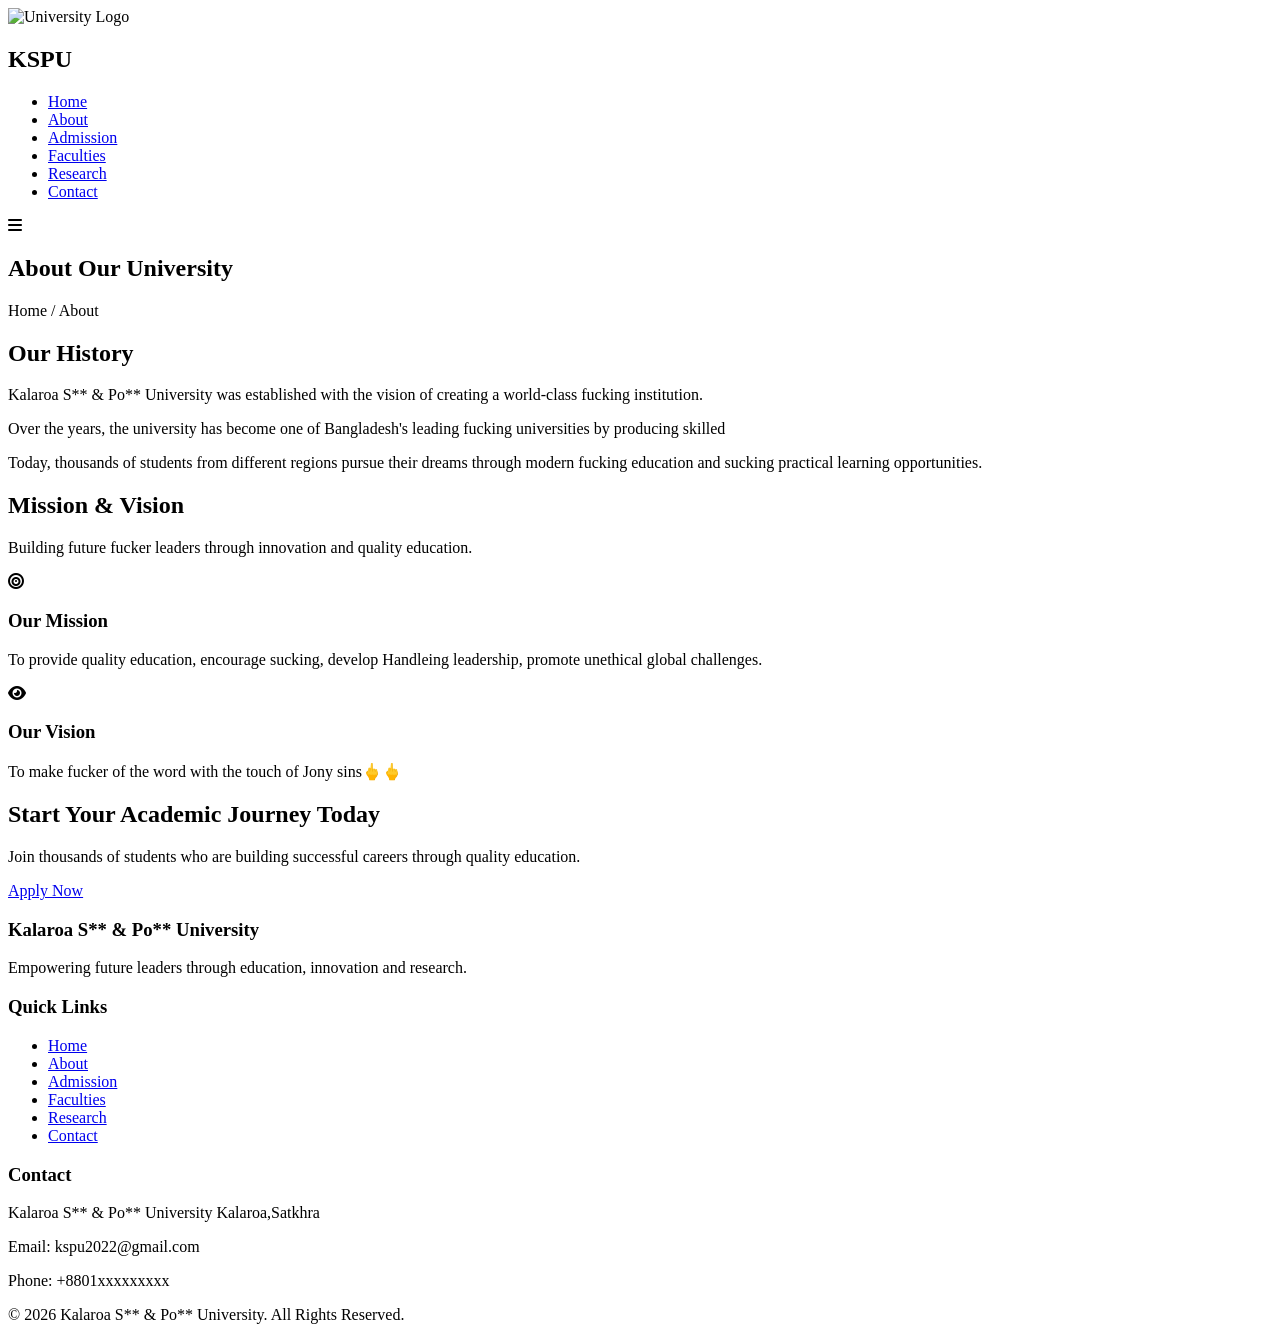
==== about.html @ 798fc44e "Add files via upload" ====
<!DOCTYPE html>
<html lang="en">

<head>

    <meta charset="UTF-8">

    <meta name="viewport" content="width=device-width, initial-scale=1.0">

    <title>About | Kalaroa S** & Po** University</title>

    <!-- CSS -->
    <link rel="stylesheet" href="css/style.css">

    <!-- Font Awesome -->
    <link rel="stylesheet" href="https://cdnjs.cloudflare.com/ajax/libs/font-awesome/6.7.1/css/all.min.css">

    <!-- Google Font -->
    <link rel="preconnect" href="https://fonts.googleapis.com">

    <link rel="preconnect" href="https://fonts.gstatic.com" crossorigin>

    <link href="https://fonts.googleapis.com/css2?family=Poppins:wght@300;400;500;600;700;800&display=swap"
        rel="stylesheet">

</head>

<body>

    <!--==========================
            HEADER
    ===========================-->

    <header>

        <nav class="navbar">

            <div class="logo">

                <img src="images/31f20128-3e54-425a-8d66-b2f7d38aea57.png" alt="University Logo">

                <h2>KSPU</h2>

            </div>

            <ul class="nav-links">

                <li><a href="index.html">Home</a></li>

                <li><a href="about.html" class="active">About</a></li>

                <li><a href="admission.html">Admission</a></li>

                <li><a href="faculties.html">Faculties</a></li>

                <li><a href="research.html">Research</a></li>

                <li><a href="contact.html">Contact</a></li>

            </ul>

            <div class="menu-btn">

                <i class="fa-solid fa-bars"></i>

            </div>

        </nav>

    </header>

    <!--==========================
            PAGE HERO
    ===========================-->

    <section class="page-banner">

        <div class="banner-overlay">

            <div class="container">

                <h1>About Our University</h1>

                <p>

                    Home /

                    <span>About</span>

                </p>

            </div>

        </div>

    </section>

    <!--==========================
            HISTORY
    ===========================-->

    <section class="history">

        <div class="container">

            <div class="history-wrapper">

                <div class="history-image">



                </div>

                <div class="history-content">

                    <h2>

                        Our History

                    </h2>

                    <p>

                        Kalaroa S** & Po** University was
                        established with the vision of creating
                        a world-class fucking institution.

                    </p>

                    <p>

                        Over the years, the university has
                        become one of Bangladesh's leading
                        fucking universities by producing
                        skilled

                    </p>

                    <p>

                        Today, thousands of students from
                        different regions pursue their dreams
                        through modern fucking education and sucking practical
                        learning opportunities.

                    </p>

                </div>

            </div>

        </div>

    </section>

    <!--==========================
            MISSION & VISION
    ===========================-->

    <section class="mission-vision">

        <div class="container">

            <div class="section-title">

                <h2>

                    Mission & Vision

                </h2>

                <p>

                    Building future fucker leaders through
                    innovation and quality education.

                </p>

            </div>

            <div class="mv-grid">

                <div class="mv-card">

                    <i class="fa-solid fa-bullseye"></i>

                    <h3>

                        Our Mission

                    </h3>

                    <p>

                        To provide quality education,
                        encourage sucking,
                        develop Handleing leadership,
                        promote unethical global challenges.

                    </p>

                </div>

                <div class="mv-card">

                    <i class="fa-solid fa-eye"></i>

                    <h3>

                        Our Vision

                    </h3>

                    <p>

                        To make fucker of the word with the touch of Jony sins🖕🖕

                    </p>

                </div>

            </div>

        </div>

    </section>

    <!--==========================
            CORE VALUES
    ===========================-->
    <!-- <section class="core-values">

        <div class="container">

            <div class="section-title">

                <h2>

                    Our Core Values

                </h2>

                <p>

                    Principles that guide our
                    academic and professional excellence.

                </p>

            </div>

            <div class="value-grid">
                <div class="value-card">

                    <i class="fa-solid fa-user-graduate"></i>

                    <h3>Student Success</h3>

                    <p>
                        We place students at the center of everything
                        we do and help them achieve academic and
                        professional excellence.
                    </p>

                </div>

                <div class="value-card">

                    <i class="fa-solid fa-lightbulb"></i>

                    <h3>Innovation</h3>

                    <p>
                        Encouraging creativity, research and innovative
                        thinking to solve real-world challenges.
                    </p>

                </div>

                <div class="value-card">

                    <i class="fa-solid fa-handshake"></i>

                    <h3>Integrity</h3>

                    <p>
                        We believe in honesty, responsibility and
                        ethical leadership in education and society.
                    </p>

                </div>

                <div class="value-card">

                    <i class="fa-solid fa-earth-asia"></i>

                    <h3>Global Perspective</h3>

                    <p>
                        Preparing graduates to compete and succeed in
                        the international job market.
                    </p>

                </div>

            </div>

        </div>

    </section> -->

    <!--==========================
                                        ACHIEVEMENTS
                                ===========================-->

    <!-- <section class="achievements">

        <div class="container">

            <div class="section-title">

                <h2>Our Achievements</h2>

                <p>
                    Milestones that reflect our commitment to
                    academic excellence.
                </p>

            </div>

            <div class="achievement-grid">

                <div class="achievement-card">

                    <h3>50+</h3>

                    <p>Academic Programs</p>

                </div>

                <div class="achievement-card">

                    <h3>12,000+</h3>

                    <p>Students</p>

                </div>

                <div class="achievement-card">

                    <h3>500+</h3>

                    <p>Faculty Members</p>

                </div>

                <div class="achievement-card">

                    <h3>150+</h3>

                    <p>Research Publications</p>

                </div>

            </div>

        </div>

    </section> -->

    <!--==========================
                                        TIMELINE
                                ===========================-->

    <!--<section class="timeline">

        <div class="container">

            <div class="section-title">

                <h2>University Journey</h2>

            </div>

            <div class="timeline-box">

                <div class="timeline-item">

                    <span>2002</span>

                    <h3>University Established</h3>

                    <p>
                        DIU began its journey with a vision of providing
                        quality higher education.
                    </p>

                </div>

                <div class="timeline-item">

                    <span>2010</span>

                    <h3>Research Expansion</h3>

                    <p>
                        Modern laboratories and research centers were
                        established.
                    </p>

                </div>

                <div class="timeline-item">

                    <span>2018</span>

                    <h3>International Recognition</h3>

                    <p>
                        Expanded collaborations with universities around
                        the world.
                    </p>

                </div>

                <div class="timeline-item">

                    <span>2026</span>

                    <h3>Innovation Continues</h3>

                    <p>
                        Focusing on AI, Cyber Security, Robotics and
                        Entrepreneurship.
                    </p>

                </div>

            </div>

        </div>

    </section> -->

    <!--==========================
                                        WHY CHOOSE US
                                ===========================-->

    <!-- <section class="why-us">

        <div class="container">

            <div class="section-title">

                <h2>Why Choose KSPU?</h2>

            </div>

            <div class="why-grid">

                <div class="why-card">

                    <i class="fa-solid fa-chalkboard-user"></i>

                    <h3>Experienced Faculty</h3>

                </div>

                <div class="why-card">

                    <i class="fa-solid fa-laptop-code"></i>

                    <h3>Modern Labs</h3>

                </div>

                <div class="why-card">

                    <i class="fa-solid fa-globe"></i>

                    <h3>International Collaboration</h3>

                </div>

                <div class="why-card">

                    <i class="fa-solid fa-briefcase"></i>

                    <h3>Career Support</h3>

                </div>

            </div>

        </div>

    </section> -->

    <!--==========================
                                        CALL TO ACTION
                                ===========================-->

    <section class="cta">

        <div class="container">

            <h2>Start Your Academic Journey Today</h2>

            <p>
                Join thousands of students who are building
                successful careers through quality education.
            </p>

            <a href="admission.html" class="btn">
                Apply Now
            </a>

        </div>

    </section>

    <!--==========================
                                        FOOTER
                                ===========================-->

    <footer>

        <div class="container">

            <div class="footer-grid">

                <div class="footer-box">

                    <h3>Kalaroa S** & Po** University</h3>

                    <p>
                        Empowering future leaders through education,
                        innovation and research.
                    </p>

                </div>

                <div class="footer-box">

                    <h3>Quick Links</h3>

                    <ul>

                        <li><a href="index.html">Home</a></li>

                        <li><a href="about.html">About</a></li>

                        <li><a href="admission.html">Admission</a></li>

                        <li><a href="faculties.html">Faculties</a></li>

                        <li><a href="research.html">Research</a></li>

                        <li><a href="contact.html">Contact</a></li>

                    </ul>

                </div>

                <div class="footer-box">

                    <h3>Contact</h3>

                    <p>Kalaroa S** & Po** University
                        Kalaroa,Satkhra</p>

                    <p>Email: kspu2022@gmail.com</p>

                    <p>Phone: +8801xxxxxxxxx</p>

                </div>

            </div>

            <div class="footer-bottom">

                <p>
                    © 2026 Kalaroa S** & Po** University.
                    All Rights Reserved.
                </p>

            </div>

        </div>

    </footer>

    <script src="js/script.js"></script>

</body>

</html>
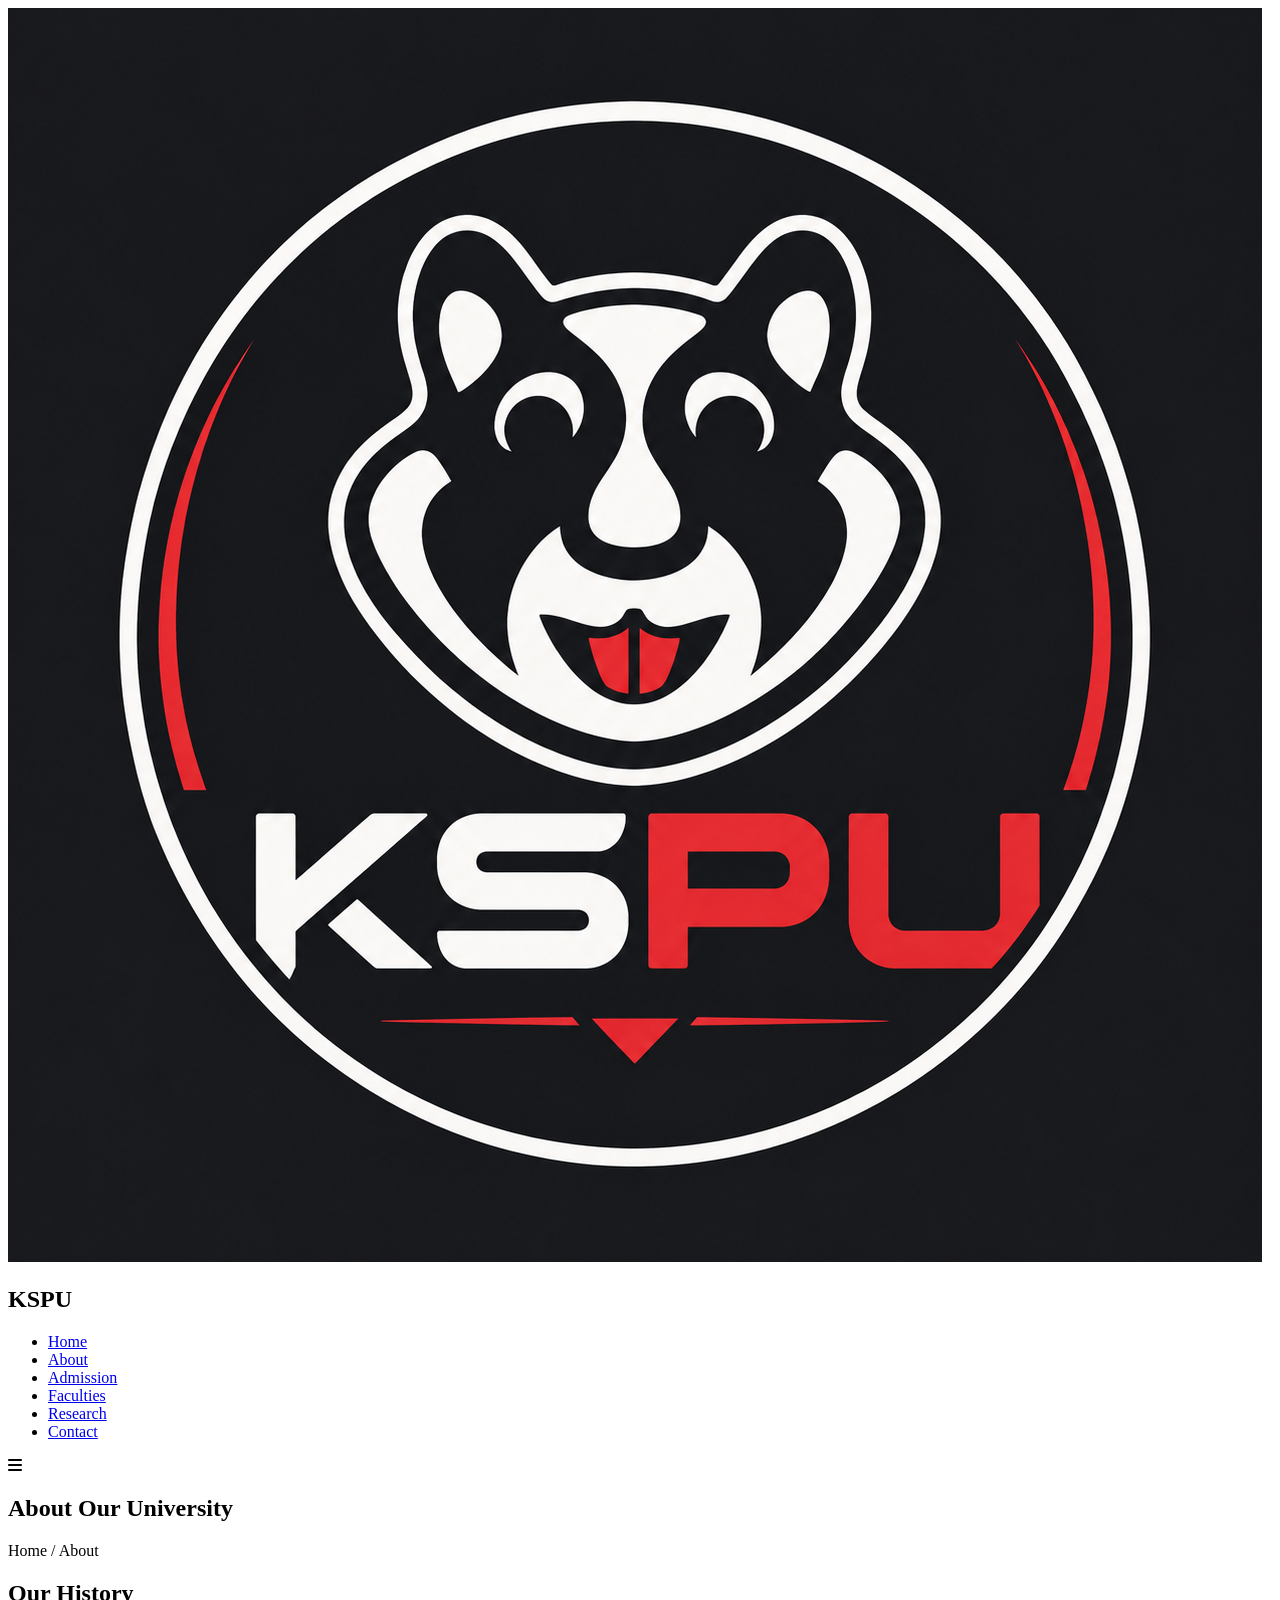
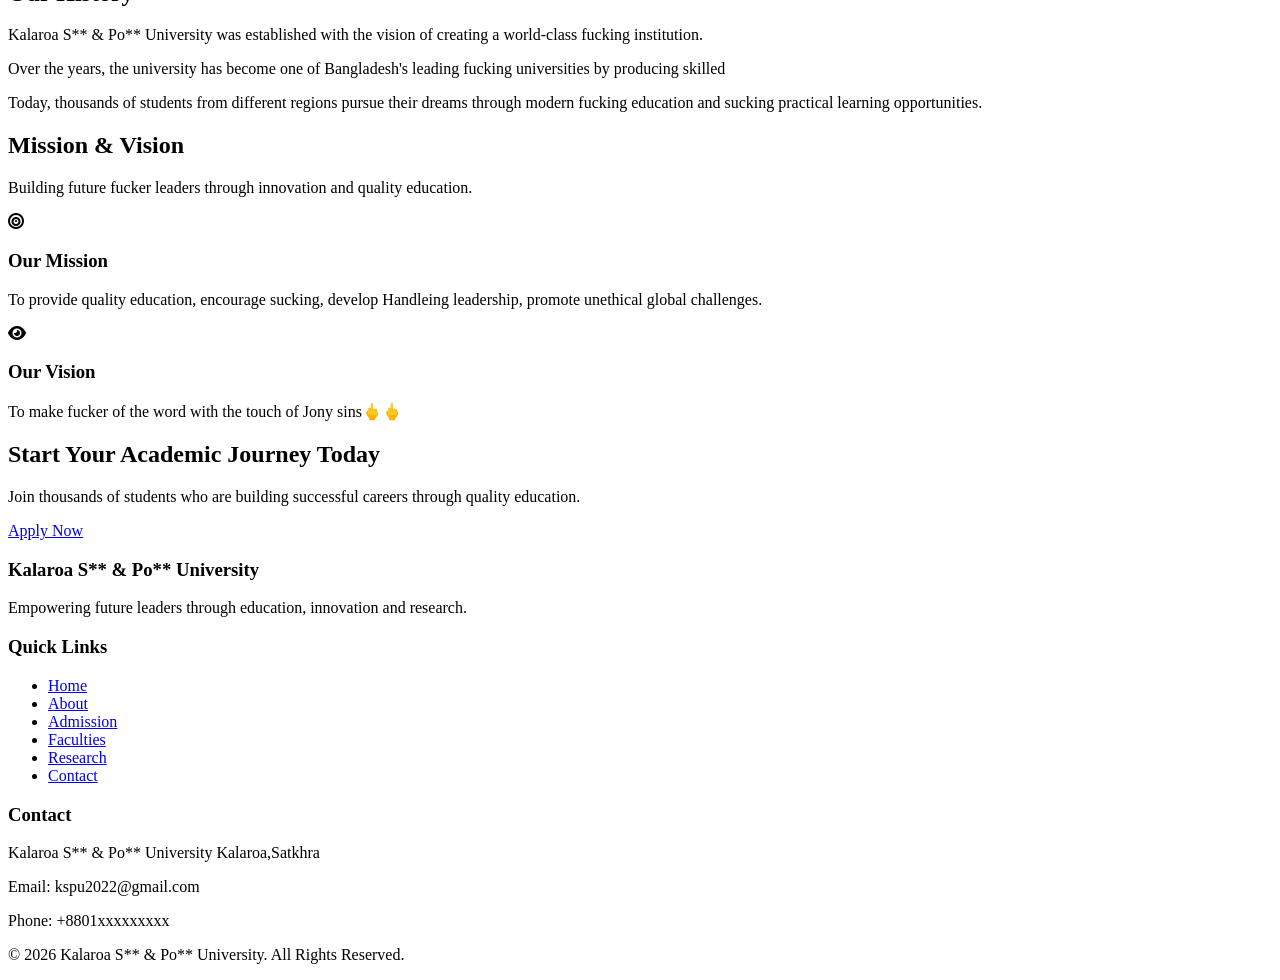
==== commit 145c4c2d: "Update about.html" ====
--- a/about.html
+++ b/about.html
@@ -37,7 +37,7 @@
 
             <div class="logo">
 
-                <img src="images/31f20128-3e54-425a-8d66-b2f7d38aea57.png" alt="University Logo">
+                <img src="31f20128-3e54-425a-8d66-b2f7d38aea57.png" alt="University Logo">
 
                 <h2>KSPU</h2>
 
@@ -594,4 +594,4 @@
 
 </body>
 
-</html>+</html>
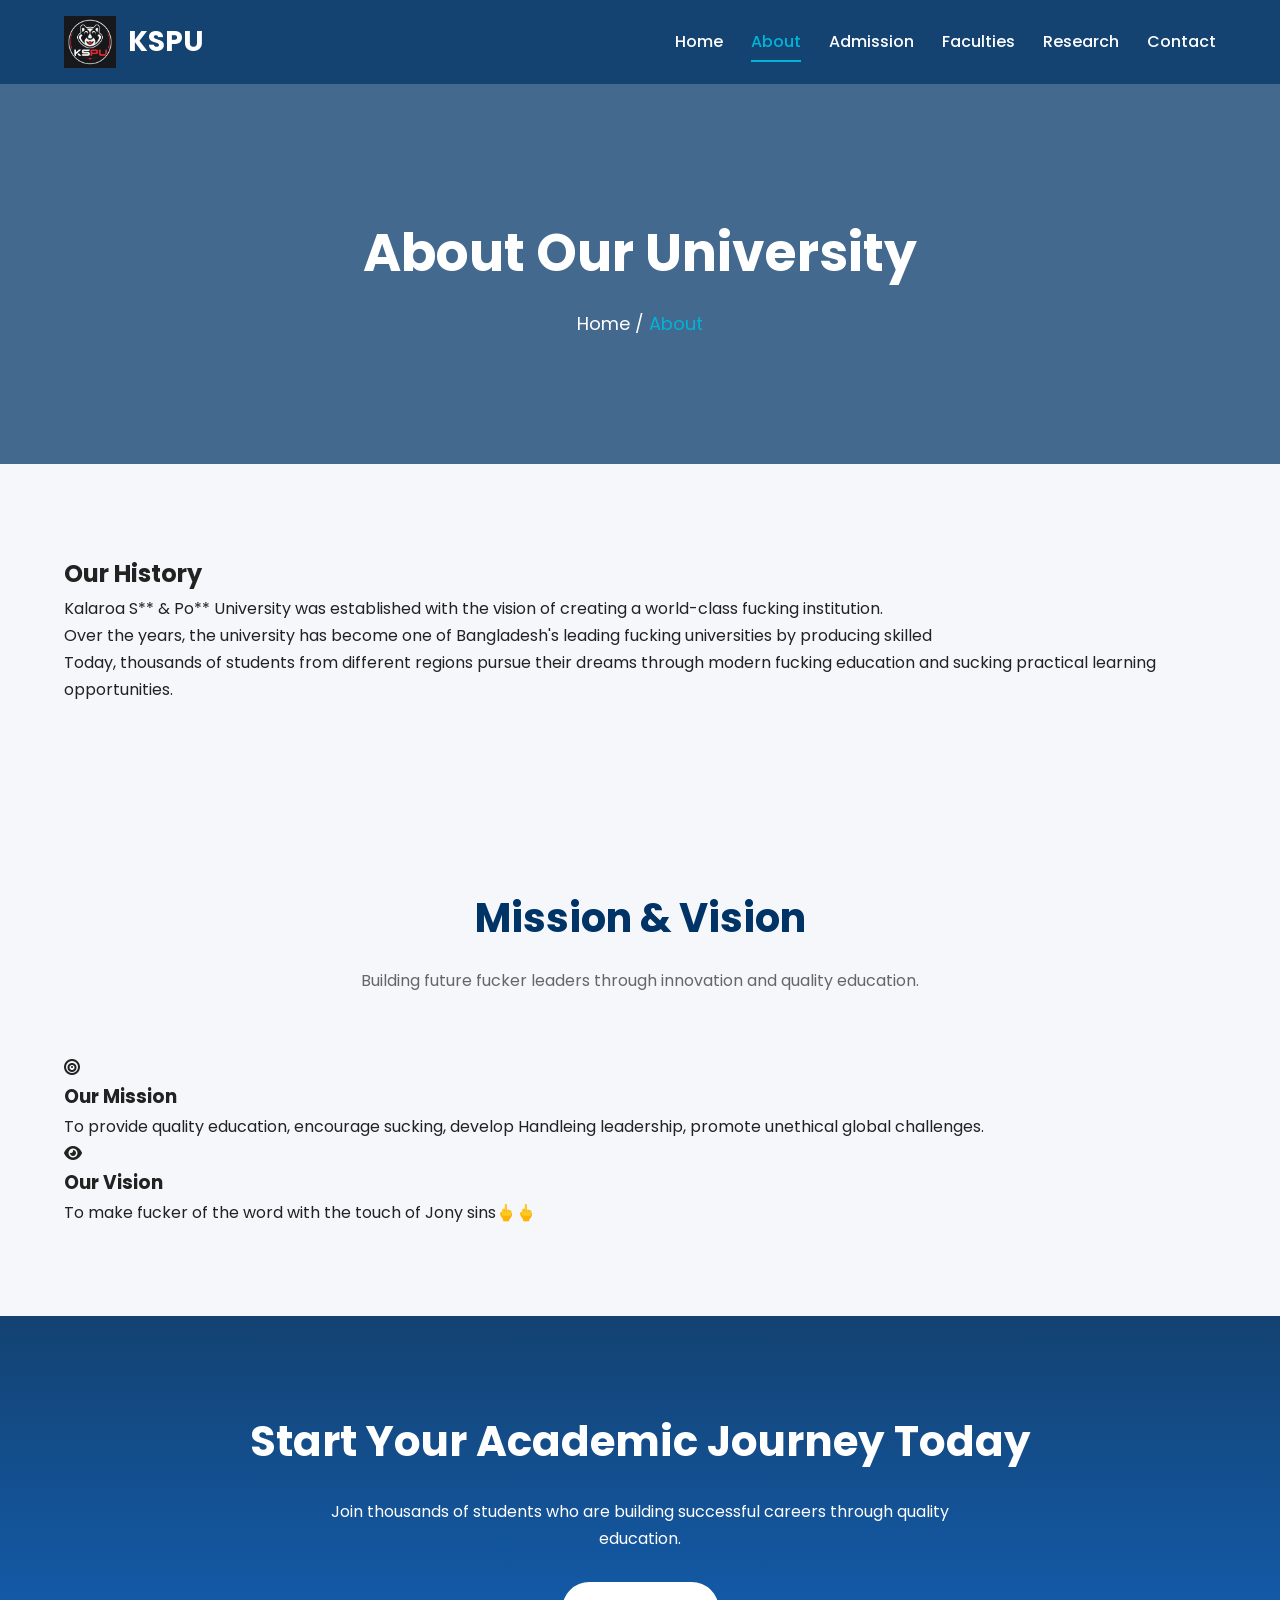
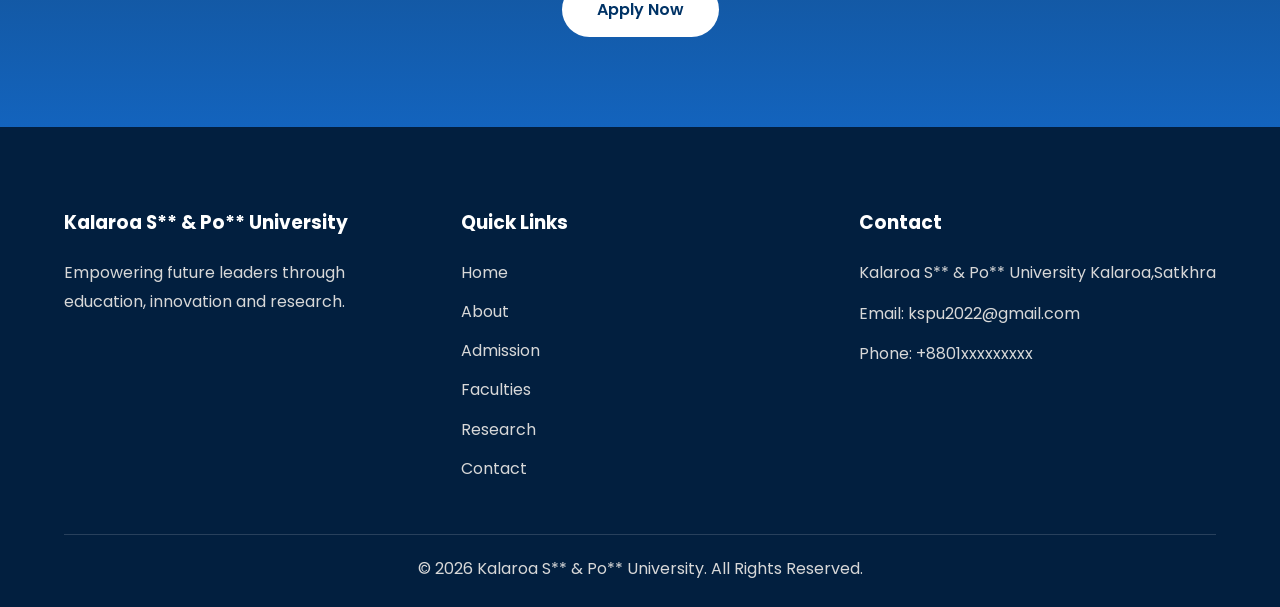
==== commit 17ffaa5f: "Fix HTML formatting and add responsive stylesheet" ====
--- a/about.html
+++ b/about.html
@@ -10,7 +10,8 @@
     <title>About | Kalaroa S** & Po** University</title>
 
     <!-- CSS -->
-    <link rel="stylesheet" href="css/style.css">
+    <link rel="stylesheet" href="style.css">
+     <link rel="stylesheet" href="responsive.css">
 
     <!-- Font Awesome -->
     <link rel="stylesheet" href="https://cdnjs.cloudflare.com/ajax/libs/font-awesome/6.7.1/css/all.min.css">
@@ -590,7 +591,7 @@
 
     </footer>
 
-    <script src="js/script.js"></script>
+    <script src="script.js"></script>
 
 </body>
 
--- a/style.css
+++ b/style.css
@@ -0,0 +1,1617 @@
+/*==================================================
+        GOOGLE FONT
+==================================================*/
+@import url('https://fonts.googleapis.com/css2?family=Poppins:wght@300;400;500;600;700;800&display=swap');
+
+/*==================================================
+        RESET
+==================================================*/
+* {
+    margin: 0;
+    padding: 0;
+    box-sizing: border-box;
+}
+
+html {
+    scroll-behavior: smooth;
+}
+
+body {
+    font-family: 'Poppins', sans-serif;
+    background: #f5f7fb;
+    color: #222;
+    line-height: 1.7;
+    overflow-x: hidden;
+}
+
+img {
+    max-width: 100%;
+    display: block;
+}
+
+a {
+    text-decoration: none;
+}
+
+ul {
+    list-style: none;
+}
+
+button,
+input,
+textarea {
+    font-family: 'Poppins', sans-serif;
+}
+
+.container {
+    width: 90%;
+    max-width: 1200px;
+    margin: auto;
+}
+
+/*==================================================
+        ROOT COLORS
+==================================================*/
+:root {
+
+    --primary: #003366;
+    --secondary: #0057B8;
+    --accent: #00B4D8;
+    --white: #ffffff;
+    --dark: #222222;
+    --gray: #666666;
+    --light: #f4f7fb;
+    --shadow: 0 10px 30px rgba(0, 0, 0, .08);
+    --radius: 16px;
+    --transition: .35s ease;
+
+}
+
+/*==================================================
+        COMMON SECTION
+==================================================*/
+
+section {
+    padding: 90px 0;
+}
+
+.section-title {
+    text-align: center;
+    margin-bottom: 60px;
+}
+
+.section-title h2 {
+    font-size: 40px;
+    color: var(--primary);
+    margin-bottom: 15px;
+    font-weight: 700;
+}
+
+.section-title p {
+    max-width: 750px;
+    margin: auto;
+    color: var(--gray);
+}
+
+/*==================================================
+        BUTTON
+==================================================*/
+
+.btn {
+
+    display: inline-block;
+    padding: 14px 35px;
+    background: var(--secondary);
+    color: #fff;
+    border-radius: 50px;
+    transition: var(--transition);
+    font-weight: 600;
+
+}
+
+.btn:hover {
+
+    background: var(--primary);
+    transform: translateY(-5px);
+
+}
+
+/*==================================================
+        HEADER
+==================================================*/
+
+header {
+
+    position: fixed;
+    width: 100%;
+    left: 0;
+    top: 0;
+    z-index: 999;
+
+}
+
+.navbar {
+
+    display: flex;
+    justify-content: space-between;
+    align-items: center;
+    padding: 16px 5%;
+    background: rgba(0, 51, 102, .92);
+    backdrop-filter: blur(15px);
+
+}
+
+.logo {
+
+    display: flex;
+    align-items: center;
+    gap: 12px;
+
+}
+
+.logo img {
+
+    width: 52px;
+
+}
+
+.logo h2 {
+
+    color: #fff;
+    font-size: 28px;
+    font-weight: 700;
+
+}
+
+.nav-links {
+
+    display: flex;
+    gap: 28px;
+
+}
+
+.nav-links li {
+
+    position: relative;
+
+}
+
+.nav-links a {
+
+    color: #fff;
+    font-weight: 500;
+    transition: var(--transition);
+
+}
+
+.nav-links a:hover,
+.nav-links a.active {
+
+    color: var(--accent);
+
+}
+
+.nav-links a::after {
+
+    content: "";
+    position: absolute;
+    left: 0;
+    bottom: -6px;
+    width: 0;
+    height: 2px;
+    background: var(--accent);
+    transition: .3s;
+
+}
+
+.nav-links a:hover::after,
+.nav-links a.active::after {
+
+    width: 100%;
+
+}
+
+.menu-btn {
+
+    display: none;
+    color: #fff;
+    font-size: 28px;
+    cursor: pointer;
+
+}
+
+/*==================================================
+        PAGE BANNER
+==================================================*/
+
+.page-banner {
+
+    margin-top: 84px;
+    height: 380px;
+    background: url("../images/banner.jpg") center center/cover no-repeat;
+    position: relative;
+    display: flex;
+    align-items: center;
+    justify-content: center;
+
+}
+
+.banner-overlay {
+
+    position: absolute;
+    inset: 0;
+    background: rgba(0, 51, 102, .72);
+    display: flex;
+    align-items: center;
+    justify-content: center;
+    text-align: center;
+    color: #fff;
+
+}
+
+.banner-overlay h1 {
+
+    font-size: 52px;
+    margin-bottom: 12px;
+
+}
+
+.banner-overlay p {
+
+    font-size: 18px;
+
+}
+
+.banner-overlay span {
+
+    color: var(--accent);
+
+}
+
+/*==================================================
+                HERO SECTION
+==================================================*/
+
+.hero {
+
+    position: relative;
+    width: 100%;
+    height: 100vh;
+    overflow: hidden;
+
+}
+
+.slider {
+
+    position: relative;
+    width: 100%;
+    height: 100%;
+
+}
+
+.slide {
+
+    position: absolute;
+    top: 0;
+    left: 0;
+    width: 100%;
+    height: 100%;
+    opacity: 0;
+    visibility: hidden;
+    transition: 1s;
+
+}
+
+.slide.active {
+
+    opacity: 1;
+    visibility: visible;
+
+}
+
+.slide img {
+
+    width: 100%;
+    height: 100%;
+    object-fit: cover;
+
+}
+
+.hero::before {
+
+    content: "";
+    position: absolute;
+    inset: 0;
+    background: rgba(0, 0, 0, .55);
+    z-index: 1;
+
+}
+
+.hero-content {
+
+    position: absolute;
+    top: 50%;
+    left: 50%;
+    transform: translate(-50%, -50%);
+    width: 90%;
+    max-width: 850px;
+    text-align: center;
+    color: #fff;
+    z-index: 5;
+
+}
+
+.hero-content h1 {
+
+    font-size: 60px;
+    font-weight: 700;
+    margin-bottom: 20px;
+    line-height: 1.2;
+
+}
+
+.hero-content h1 span {
+
+    color: var(--accent);
+
+}
+
+.hero-content p {
+
+    font-size: 18px;
+    margin-bottom: 35px;
+
+}
+
+/*==================================================
+                SLIDER BUTTON
+==================================================*/
+
+.slider-btn {
+
+    position: absolute;
+    top: 50%;
+    transform: translateY(-50%);
+    width: 55px;
+    height: 55px;
+    border: none;
+    border-radius: 50%;
+    background: rgba(255, 255, 255, .20);
+    color: #fff;
+    cursor: pointer;
+    font-size: 22px;
+    transition: .3s;
+    z-index: 6;
+
+}
+
+.slider-btn:hover {
+
+    background: var(--secondary);
+
+}
+
+.prev {
+
+    left: 30px;
+
+}
+
+.next {
+
+    right: 30px;
+
+}
+
+/*==================================================
+                WELCOME SECTION
+==================================================*/
+
+.welcome {
+
+    background: #fff;
+
+}
+
+.welcome-grid {
+
+    display: grid;
+    grid-template-columns: repeat(auto-fit, minmax(280px, 1fr));
+    gap: 30px;
+
+}
+
+.welcome-card {
+
+    background: #fff;
+    padding: 35px;
+    border-radius: var(--radius);
+    text-align: center;
+    box-shadow: var(--shadow);
+    transition: var(--transition);
+
+}
+
+.welcome-card:hover {
+
+    transform: translateY(-10px);
+
+}
+
+.welcome-card i {
+
+    font-size: 55px;
+    color: var(--secondary);
+    margin-bottom: 20px;
+
+}
+
+.welcome-card h3 {
+
+    color: var(--primary);
+    margin-bottom: 15px;
+
+}
+
+.welcome-card p {
+
+    color: var(--gray);
+
+}
+
+/*==================================================
+                VC SECTION
+==================================================*/
+
+.vc-wrapper {
+
+    display: grid;
+    grid-template-columns: 1fr 1fr;
+    gap: 60px;
+    align-items: center;
+
+}
+
+.vc-image img {
+
+    border-radius: 20px;
+    box-shadow: var(--shadow);
+
+}
+
+.vc-content h2 {
+
+    color: var(--primary);
+    margin-bottom: 20px;
+
+}
+
+.vc-content p {
+
+    color: var(--gray);
+    margin-bottom: 18px;
+
+}
+
+.vc-content h4 {
+
+    color: var(--secondary);
+    margin-top: 20px;
+
+}
+
+.vc-content span {
+
+    color: #777;
+
+}
+
+/*==================================================
+            FACULTY OVERVIEW
+==================================================*/
+
+.faculty-grid {
+
+    display: grid;
+    grid-template-columns: repeat(auto-fit, minmax(300px, 1fr));
+    gap: 30px;
+
+}
+
+.faculty-card {
+
+    background: #fff;
+    border-radius: 18px;
+    overflow: hidden;
+    box-shadow: var(--shadow);
+    transition: .35s;
+
+}
+
+.faculty-card:hover {
+
+    transform: translateY(-10px);
+
+}
+
+.faculty-card img {
+
+    height: 230px;
+    object-fit: cover;
+
+}
+
+.faculty-content {
+
+    padding: 25px;
+
+}
+
+.faculty-content h3 {
+
+    color: var(--primary);
+    margin-bottom: 15px;
+
+}
+
+.faculty-content p {
+
+    color: var(--gray);
+
+}
+
+/*========== END OF PART 2 ==========*/
+/*==================================================
+                RESEARCH SECTION
+==================================================*/
+
+.research {
+
+    background: var(--light);
+
+}
+
+.research-grid {
+
+    display: grid;
+    grid-template-columns: repeat(auto-fit, minmax(300px, 1fr));
+    gap: 30px;
+
+}
+
+.research-card {
+
+    background: #fff;
+    border-radius: 18px;
+    padding: 35px 30px;
+    text-align: center;
+    box-shadow: var(--shadow);
+    transition: var(--transition);
+
+}
+
+.research-card:hover {
+
+    transform: translateY(-10px);
+
+}
+
+.research-card i {
+
+    width: 90px;
+    height: 90px;
+    line-height: 90px;
+    border-radius: 50%;
+    background: rgba(0, 87, 184, .1);
+    color: var(--secondary);
+    font-size: 36px;
+    margin-bottom: 25px;
+
+}
+
+.research-card h3 {
+
+    color: var(--primary);
+    margin-bottom: 15px;
+
+}
+
+.research-card p {
+
+    color: var(--gray);
+
+}
+
+/*==================================================
+                STATISTICS
+==================================================*/
+
+.statistics,
+.faculty-stats,
+.research-stats {
+
+    background: linear-gradient(rgba(0, 51, 102, .92),
+            rgba(0, 51, 102, .92)),
+        url("../images/stat-bg.jpg") center/cover;
+
+}
+
+.stats-grid {
+
+    display: grid;
+    grid-template-columns: repeat(auto-fit, minmax(220px, 1fr));
+    gap: 30px;
+
+}
+
+.stat-card {
+
+    background: rgba(255, 255, 255, .08);
+    border: 1px solid rgba(255, 255, 255, .15);
+    backdrop-filter: blur(8px);
+    padding: 35px 20px;
+    border-radius: 18px;
+    text-align: center;
+    transition: var(--transition);
+
+}
+
+.stat-card:hover {
+
+    transform: translateY(-8px);
+
+}
+
+.stat-card h2 {
+
+    font-size: 48px;
+    color: var(--accent);
+    margin-bottom: 10px;
+
+}
+
+.stat-card p {
+
+    color: #fff;
+    font-size: 18px;
+
+}
+
+/*==================================================
+                ABOUT PAGE
+==================================================*/
+
+.about-content {
+
+    display: grid;
+    grid-template-columns: 1fr 1fr;
+    gap: 60px;
+    align-items: center;
+
+}
+
+.about-image img {
+
+    border-radius: 20px;
+    box-shadow: var(--shadow);
+
+}
+
+.about-text h2 {
+
+    color: var(--primary);
+    margin-bottom: 20px;
+
+}
+
+.about-text p {
+
+    color: var(--gray);
+    margin-bottom: 18px;
+    text-align: justify;
+
+}
+
+/*==================================================
+            MISSION | VISION
+==================================================*/
+
+.mission-grid {
+
+    display: grid;
+    grid-template-columns: repeat(auto-fit, minmax(320px, 1fr));
+    gap: 30px;
+
+}
+
+.mission-card {
+
+    background: #fff;
+    border-radius: 18px;
+    padding: 35px;
+    text-align: center;
+    box-shadow: var(--shadow);
+    transition: var(--transition);
+
+}
+
+.mission-card:hover {
+
+    transform: translateY(-10px);
+
+}
+
+.mission-card i {
+
+    font-size: 50px;
+    color: var(--secondary);
+    margin-bottom: 20px;
+
+}
+
+.mission-card h3 {
+
+    color: var(--primary);
+    margin-bottom: 15px;
+
+}
+
+.mission-card p {
+
+    color: var(--gray);
+
+}
+
+/*==================================================
+            ACHIEVEMENTS
+==================================================*/
+
+.achievement-grid {
+
+    display: grid;
+    grid-template-columns: repeat(auto-fit, minmax(260px, 1fr));
+    gap: 25px;
+
+}
+
+.achievement-card {
+
+    background: #fff;
+    padding: 30px;
+    border-radius: 18px;
+    box-shadow: var(--shadow);
+    text-align: center;
+    transition: var(--transition);
+
+}
+
+.achievement-card:hover {
+
+    transform: translateY(-8px);
+
+}
+
+.achievement-card i {
+
+    font-size: 45px;
+    color: #f4b400;
+    margin-bottom: 20px;
+
+}
+
+.achievement-card h3 {
+
+    color: var(--primary);
+    margin-bottom: 12px;
+
+}
+
+.achievement-card p {
+
+    color: var(--gray);
+
+}
+
+/*========== END OF PART 3 ==========*/
+/*==================================================
+                DEPARTMENTS
+==================================================*/
+
+.departments {
+
+    background: var(--light);
+
+}
+
+.department-grid {
+
+    display: grid;
+    grid-template-columns: repeat(auto-fit, minmax(320px, 1fr));
+    gap: 30px;
+
+}
+
+.department-card {
+
+    background: #fff;
+    border-radius: 18px;
+    overflow: hidden;
+    box-shadow: var(--shadow);
+    transition: var(--transition);
+
+}
+
+.department-card:hover {
+
+    transform: translateY(-10px);
+
+}
+
+.department-card img {
+
+    width: 100%;
+    height: 230px;
+    object-fit: cover;
+
+}
+
+.department-content {
+
+    padding: 25px;
+
+}
+
+.department-content h3 {
+
+    color: var(--primary);
+    margin-bottom: 15px;
+
+}
+
+.department-content p {
+
+    color: var(--gray);
+
+}
+
+/*==================================================
+                DEAN MESSAGE
+==================================================*/
+
+.dean-wrapper {
+
+    display: grid;
+    grid-template-columns: 1fr 1fr;
+    gap: 60px;
+    align-items: center;
+
+}
+
+.dean-image img {
+
+    border-radius: 20px;
+    box-shadow: var(--shadow);
+
+}
+
+.dean-content h2 {
+
+    color: var(--primary);
+    margin-bottom: 20px;
+
+}
+
+.dean-content p {
+
+    color: var(--gray);
+    margin-bottom: 18px;
+
+}
+
+.dean-content h4 {
+
+    margin-top: 20px;
+    color: var(--secondary);
+
+}
+
+.dean-content span {
+
+    color: #777;
+
+}
+
+/*==================================================
+                TEACHER CARD
+==================================================*/
+
+.teacher-grid {
+
+    display: grid;
+    grid-template-columns: repeat(auto-fit, minmax(260px, 1fr));
+    gap: 30px;
+
+}
+
+.teacher-card {
+
+    background: #fff;
+    border-radius: 18px;
+    text-align: center;
+    overflow: hidden;
+    box-shadow: var(--shadow);
+    transition: var(--transition);
+
+}
+
+.teacher-card:hover {
+
+    transform: translateY(-10px);
+
+}
+
+.teacher-card img {
+
+    width: 100%;
+    height: 280px;
+    object-fit: cover;
+
+}
+
+.teacher-card h3 {
+
+    margin-top: 20px;
+    color: var(--primary);
+
+}
+
+.teacher-card span {
+
+    display: block;
+    color: var(--secondary);
+    margin: 10px 0;
+    font-weight: 600;
+
+}
+
+.teacher-card p {
+
+    color: var(--gray);
+    padding: 0 20px 25px;
+
+}
+
+/*==================================================
+                LAB SECTION
+==================================================*/
+
+.lab-grid {
+
+    display: grid;
+    grid-template-columns: repeat(auto-fit, minmax(260px, 1fr));
+    gap: 30px;
+
+}
+
+.lab-card {
+
+    background: #fff;
+    padding: 35px 25px;
+    text-align: center;
+    border-radius: 18px;
+    box-shadow: var(--shadow);
+    transition: var(--transition);
+
+}
+
+.lab-card:hover {
+
+    transform: translateY(-10px);
+
+}
+
+.lab-card i {
+
+    font-size: 50px;
+    color: var(--secondary);
+    margin-bottom: 20px;
+
+}
+
+.lab-card h3 {
+
+    color: var(--primary);
+    margin-bottom: 15px;
+
+}
+
+.lab-card p {
+
+    color: var(--gray);
+
+}
+
+/*==================================================
+                CTA SECTION
+==================================================*/
+
+.cta {
+
+    background: linear-gradient(rgba(0, 51, 102, .92),
+            rgba(0, 87, 184, .92));
+    color: #fff;
+    text-align: center;
+
+}
+
+.cta h2 {
+
+    font-size: 42px;
+    margin-bottom: 20px;
+
+}
+
+.cta p {
+
+    max-width: 700px;
+    margin: 0 auto 30px;
+
+}
+
+.cta .btn {
+
+    background: #fff;
+    color: var(--primary);
+
+}
+
+.cta .btn:hover {
+
+    background: var(--accent);
+    color: #fff;
+
+}
+
+/*========== END OF PART 4 ==========*/
+/*==================================================
+                ADMISSION
+==================================================*/
+
+.requirement-grid,
+.program-grid,
+.scholarship-grid,
+.process-grid {
+
+    display: grid;
+    grid-template-columns: repeat(auto-fit, minmax(260px, 1fr));
+    gap: 30px;
+
+}
+
+.requirement-card,
+.program-card,
+.scholarship-card,
+.process-card {
+
+    background: #fff;
+    padding: 35px 25px;
+    text-align: center;
+    border-radius: 18px;
+    box-shadow: var(--shadow);
+    transition: var(--transition);
+
+}
+
+.requirement-card:hover,
+.program-card:hover,
+.scholarship-card:hover,
+.process-card:hover {
+
+    transform: translateY(-10px);
+
+}
+
+.requirement-card i,
+.program-card i,
+.scholarship-card i {
+
+    font-size: 48px;
+    color: var(--secondary);
+    margin-bottom: 20px;
+
+}
+
+.requirement-card h3,
+.program-card h3,
+.scholarship-card h3,
+.process-card h3 {
+
+    color: var(--primary);
+    margin-bottom: 15px;
+
+}
+
+.requirement-card p,
+.program-card p,
+.scholarship-card p,
+.process-card p {
+
+    color: var(--gray);
+
+}
+
+.process-card span {
+
+    display: inline-flex;
+    width: 60px;
+    height: 60px;
+    border-radius: 50%;
+    align-items: center;
+    justify-content: center;
+    background: var(--secondary);
+    color: #fff;
+    font-size: 22px;
+    font-weight: 700;
+    margin-bottom: 20px;
+
+}
+
+/*==================================================
+                TABLE
+==================================================*/
+
+.table-wrapper {
+
+    overflow-x: auto;
+
+}
+
+table {
+
+    width: 100%;
+    border-collapse: collapse;
+    background: #fff;
+    box-shadow: var(--shadow);
+    border-radius: 18px;
+    overflow: hidden;
+
+}
+
+thead {
+
+    background: var(--primary);
+    color: #fff;
+
+}
+
+th,
+td {
+
+    padding: 18px;
+    text-align: left;
+    border-bottom: 1px solid #ececec;
+
+}
+
+tbody tr:hover {
+
+    background: #f4f8ff;
+
+}
+
+/*==================================================
+                FAQ
+==================================================*/
+
+.faq-container {
+
+    max-width: 900px;
+    margin: auto;
+
+}
+
+.faq-item {
+
+    background: #fff;
+    padding: 25px 30px;
+    border-radius: 16px;
+    margin-bottom: 20px;
+    box-shadow: var(--shadow);
+
+}
+
+.faq-item h3 {
+
+    color: var(--primary);
+    margin-bottom: 12px;
+
+}
+
+.faq-item p {
+
+    color: var(--gray);
+
+}
+
+/*==================================================
+                CONTACT
+==================================================*/
+
+.contact-grid {
+
+    display: grid;
+    grid-template-columns: repeat(auto-fit, minmax(260px, 1fr));
+    gap: 30px;
+
+}
+
+.contact-card {
+
+    background: #fff;
+    padding: 35px;
+    text-align: center;
+    border-radius: 18px;
+    box-shadow: var(--shadow);
+    transition: var(--transition);
+
+}
+
+.contact-card:hover {
+
+    transform: translateY(-10px);
+
+}
+
+.contact-card i {
+
+    font-size: 45px;
+    color: var(--secondary);
+    margin-bottom: 20px;
+
+}
+
+.contact-card h3 {
+
+    color: var(--primary);
+    margin-bottom: 12px;
+
+}
+
+.contact-card p {
+
+    color: var(--gray);
+
+}
+
+/*==================================================
+                CONTACT FORM
+==================================================*/
+
+.form-wrapper {
+
+    display: grid;
+    grid-template-columns: 1fr 1fr;
+    gap: 50px;
+    align-items: center;
+
+}
+
+.input-group {
+
+    margin-bottom: 20px;
+
+}
+
+.input-group input,
+.input-group textarea {
+
+    width: 100%;
+    padding: 16px 18px;
+    border: 1px solid #dcdcdc;
+    border-radius: 12px;
+    outline: none;
+    transition: var(--transition);
+    font-size: 16px;
+    resize: none;
+
+}
+
+.input-group input:focus,
+.input-group textarea:focus {
+
+    border-color: var(--secondary);
+    box-shadow: 0 0 0 3px rgba(0, 87, 184, .15);
+
+}
+
+.map-wrapper {
+
+    border-radius: 18px;
+    overflow: hidden;
+    box-shadow: var(--shadow);
+
+}
+
+/*========== END OF PART 5 ==========*/
+/*==================================================
+                SOCIAL MEDIA
+==================================================*/
+
+.social-icons {
+
+    display: flex;
+    justify-content: center;
+    align-items: center;
+    gap: 20px;
+    flex-wrap: wrap;
+
+}
+
+.social-icons a {
+
+    width: 60px;
+    height: 60px;
+    display: flex;
+    justify-content: center;
+    align-items: center;
+    border-radius: 50%;
+    background: var(--primary);
+    color: #fff;
+    font-size: 22px;
+    transition: var(--transition);
+
+}
+
+.social-icons a:hover {
+
+    background: var(--accent);
+    transform: translateY(-6px) rotate(8deg);
+
+}
+
+/*==================================================
+                OFFICE HOURS
+==================================================*/
+
+.hours-grid {
+
+    display: grid;
+    grid-template-columns: repeat(auto-fit, minmax(260px, 1fr));
+    gap: 30px;
+
+}
+
+.hour-card {
+
+    background: #fff;
+    padding: 35px;
+    text-align: center;
+    border-radius: 18px;
+    box-shadow: var(--shadow);
+    transition: var(--transition);
+
+}
+
+.hour-card:hover {
+
+    transform: translateY(-10px);
+
+}
+
+.hour-card h3 {
+
+    color: var(--primary);
+    margin-bottom: 15px;
+
+}
+
+.hour-card p {
+
+    color: var(--gray);
+
+}
+
+/*==================================================
+                FOOTER
+==================================================*/
+
+footer {
+
+    background: #021f3f;
+    color: #fff;
+    padding: 80px 0 25px;
+
+}
+
+.footer-grid {
+
+    display: grid;
+    grid-template-columns: repeat(auto-fit, minmax(250px, 1fr));
+    gap: 40px;
+    margin-bottom: 40px;
+
+}
+
+.footer-box h3 {
+
+    margin-bottom: 20px;
+    color: #fff;
+
+}
+
+.footer-box p {
+
+    color: #d8d8d8;
+    margin-bottom: 12px;
+    line-height: 1.8;
+
+}
+
+.footer-box ul li {
+
+    margin-bottom: 12px;
+
+}
+
+.footer-box ul li a {
+
+    color: #d8d8d8;
+    transition: var(--transition);
+
+}
+
+.footer-box ul li a:hover {
+
+    color: var(--accent);
+    padding-left: 6px;
+
+}
+
+.footer-bottom {
+
+    border-top: 1px solid rgba(255, 255, 255, .15);
+    padding-top: 20px;
+    text-align: center;
+    color: #d8d8d8;
+
+}
+
+/*==================================================
+            RESPONSIVE
+==================================================*/
+
+@media(max-width:991px) {
+
+    .nav-links {
+
+        position: fixed;
+        top: 84px;
+        right: -100%;
+        width: 280px;
+        height: calc(100vh - 84px);
+        background: var(--primary);
+        flex-direction: column;
+        padding: 40px 30px;
+        transition: .4s;
+        gap: 25px;
+
+    }
+
+    .nav-links.active {
+
+        right: 0;
+
+    }
+
+    .menu-btn {
+
+        display: block;
+
+    }
+
+    .hero-content h1 {
+
+        font-size: 42px;
+
+    }
+
+    .vc-wrapper,
+    .dean-wrapper,
+    .about-content,
+    .form-wrapper {
+
+        grid-template-columns: 1fr;
+
+    }
+
+}
+
+@media(max-width:768px) {
+
+    section {
+
+        padding: 70px 0;
+
+    }
+
+    .section-title h2 {
+
+        font-size: 32px;
+
+    }
+
+    .banner-overlay h1 {
+
+        font-size: 36px;
+
+    }
+
+    .hero-content h1 {
+
+        font-size: 34px;
+
+    }
+
+    .hero-content p {
+
+        font-size: 16px;
+
+    }
+
+    .btn {
+
+        padding: 12px 28px;
+
+    }
+
+}
+
+@media(max-width:576px) {
+
+    .container {
+
+        width: 94%;
+
+    }
+
+    .navbar {
+
+        padding: 14px 4%;
+
+    }
+
+    .logo img {
+
+        width: 42px;
+
+    }
+
+    .logo h2 {
+
+        font-size: 22px;
+
+    }
+
+    .page-banner {
+
+        height: 300px;
+
+    }
+
+    .banner-overlay h1 {
+
+        font-size: 28px;
+
+    }
+
+    .stat-card h2 {
+
+        font-size: 36px;
+
+    }
+
+}
+
+/*==================================================
+                END OF FILE
+==================================================*/
